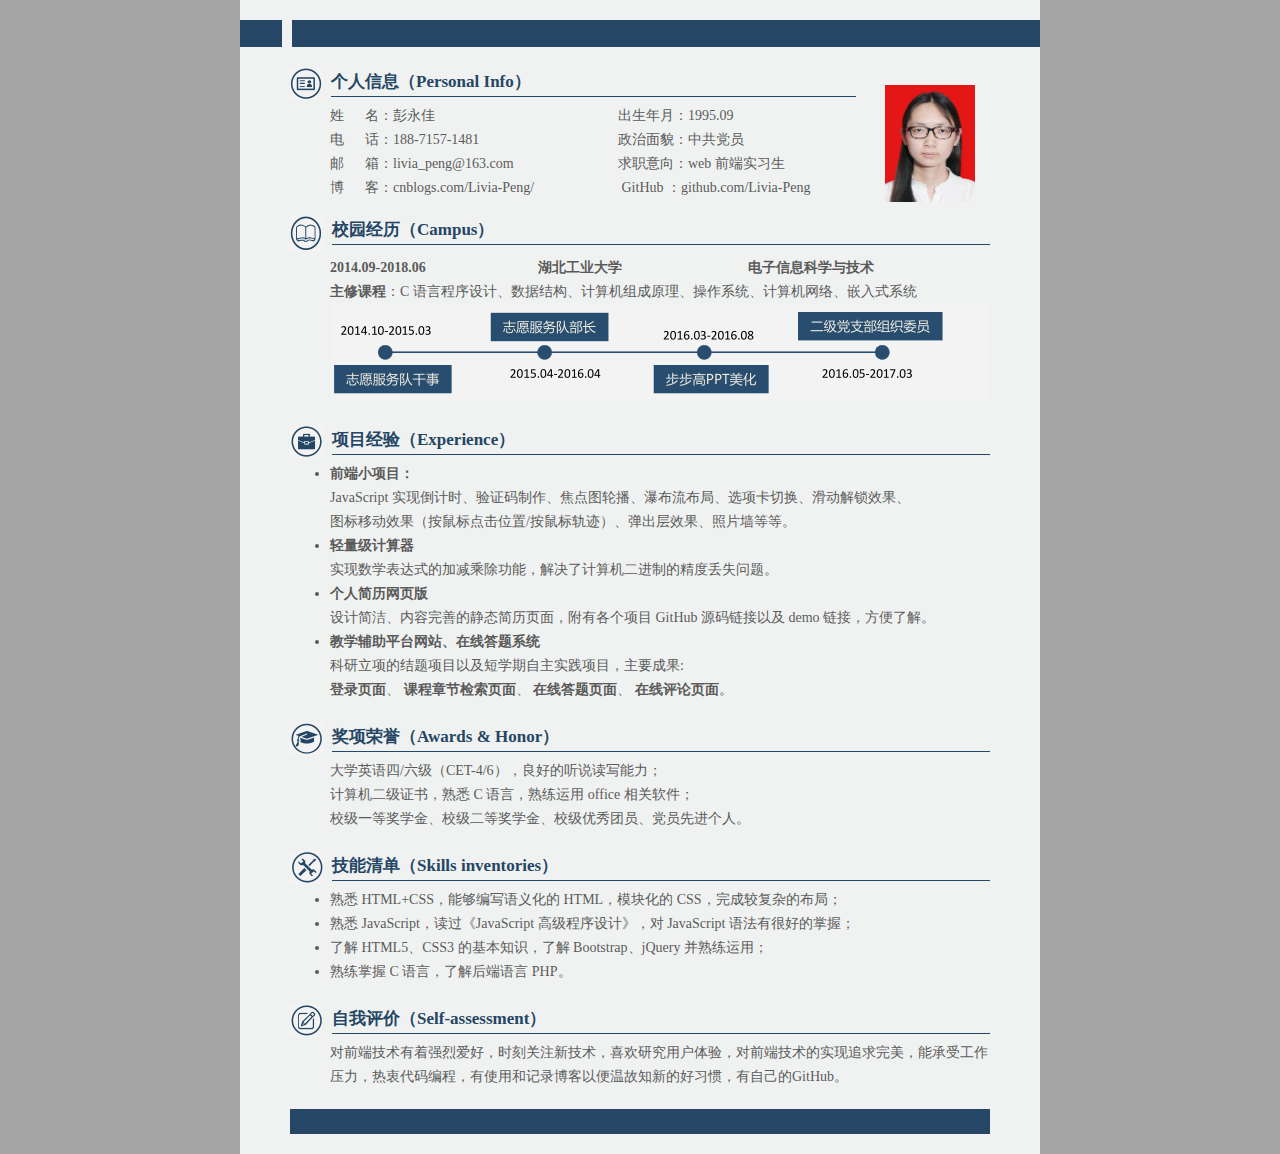
==== my_resume/my_resume.html @ 192242a4 "resume" ====
<!DOCTYPE html>
<html lang="en">
<head>
    <meta charset="UTF-8">
    <title></title>
    <link href="css/style.css" rel="stylesheet" type="text/css" />
</head>
<body>
<div id="box">
    <div class="top1"></div>
    <div class="top2"></div>
    <div id="content">
        <!--个人信息-->
        <div class="personal_info">
            <img src="images/personal.png"/>
            <div class="personal_title">个人信息（Personal Info）</div>
            <div class="information" style="float: left">
                <p>姓&nbsp;&nbsp;&nbsp;&nbsp;&nbsp;&nbsp;名：彭永佳</p>
                <p>电&nbsp;&nbsp;&nbsp;&nbsp;&nbsp;&nbsp;话：188-7157-1481</p>
                <p>邮&nbsp;&nbsp;&nbsp;&nbsp;&nbsp;&nbsp;箱：<a href="#">livia_peng@163.com</a></p>
                <p>博&nbsp;&nbsp;&nbsp;&nbsp;&nbsp;&nbsp;客：<a href="http://www.cnblogs.com/Livia-Peng/" target="_blank">cnblogs.com/Livia-Peng/</a></p>
            </div>
            <div class="information" style="float: right">
                <p>出生年月：1995.09 </p>
                <p>政治面貌：中共党员</p>
                <p>求职意向：web 前端实习生</p>
                <p>&nbsp;GitHub&nbsp;：<a href="https://github.com/Livia-Peng" target="_blank">github.com/Livia-Peng</a></p>
            </div>
        </div>
        <img src="images/me.jpg" class="personal_img"/>

        <!--校园经历-->
        <div class="common_box">
            <img src="images/campus.png"/>
            <div class="common_title">校园经历（Campus）</div>
            <div class="common_content" style="padding-left: 40px">
                <p class="space"><strong>2014.09-2018.06                                湖北工业大学                                    电子信息科学与技术</strong></p>
                <p><strong>主修课程</strong>：C 语言程序设计、数据结构、计算机组成原理、操作系统、计算机网络、嵌入式系统<br/></p>
            </div>
            <img src="images/campus_content.png" style="margin-left: 40px" />
        </div>

        <!--项目经验-->
        <div class="common_box">
            <img src="images/experience.png"/>
            <div class="common_title">项目经验（Experience）</div>
            <div class="common_content">
                <ul>
                    <li>
                        <strong><a href="#">前端小项目</a>：</strong>
                        <p>JavaScript 实现倒计时、验证码制作、焦点图轮播、瀑布流布局、选项卡切换、滑动解锁效果、<br/>
                            图标移动效果（按鼠标点击位置/按鼠标轨迹）、弹出层效果、照片墙等等。</p>
                    </li>
                    <li>
                        <strong><a href="http://123.207.0.184/calculate/main.html">轻量级计算器</a></strong>
                        <p>实现数学表达式的加减乘除功能，解决了计算机二进制的精度丢失问题。</p>
                    </li>
                    <li>
                        <strong><a href="http://123.207.0.184/my_resume/my_resume.html" target="_blank">个人简历网页版</a></strong>
                        <p>设计简洁、内容完善的静态简历页面，附有各个项目 GitHub 源码链接以及 demo 链接，方便了解。</p>
                    </li>
                    <li>
                        <strong><a href="#">教学辅助平台网站、在线答题系统</a></strong>
                        <p>科研立项的结题项目以及短学期自主实践项目，主要成果:<br/>
                            <strong><a href="http://123.207.0.184/onlineANS/login.html" target="_blank">登录页面</a></strong>、
                            <strong><a href="http://123.207.0.184/onlineANS/index.html" target="_blank">课程章节检索页面</a></strong>、
                            <strong><a href="http://123.207.0.184/onlineANS/answer.html" target="_blank">在线答题页面</a></strong>、
                            <strong><a href="http://123.207.0.184/pyj/my_comment/home.html" target="_blank">在线评论页面</a></strong>。</p>
                    </li>
                </ul>
            </div>
        </div>

        <!--奖项荣誉-->
        <div class="common_box">
            <img src="images/award.png"/>
            <div class="common_title">奖项荣誉（Awards & Honor）</div>
            <div class="common_content" style="padding-left: 40px">
                <p>大学英语四/六级（CET-4/6），良好的听说读写能力；</p>
                <p>计算机二级证书，熟悉 C 语言，熟练运用 office 相关软件；</p>
                <p>校级一等奖学金、校级二等奖学金、校级优秀团员、党员先进个人。</p>
            </div>
        </div>

        <!--技能清单-->
        <div class="common_box">
            <img src="images/skill.png"/>
            <div class="common_title">技能清单（Skills inventories）</div>
            <div class="common_content">
                <ul>
                    <li>熟悉 HTML+CSS，能够编写语义化的 HTML，模块化的 CSS，完成较复杂的布局；</li>
                    <li>熟悉 JavaScript，读过《JavaScript 高级程序设计》，对 JavaScript 语法有很好的掌握；</li>
                    <li>了解 HTML5、CSS3 的基本知识，了解 Bootstrap、jQuery 并熟练运用；</li>
                    <li>熟练掌握 C 语言，了解后端语言 PHP。</li>
                </ul>
            </div>
        </div>

        <!--自我评价-->
        <div class="common_box">
            <img src="images/self-assessment.png"/>
            <div class="common_title">自我评价（Self-assessment）</div>
            <div class="common_content" style="padding-left: 40px">
                <p>对前端技术有着强烈爱好，时刻关注新技术，喜欢研究用户体验，对前端技术的实现追求完美，能承受工作压力，热衷代码编程，有使用和记录博客以便温故知新的好习惯，有自己的GitHub。</p>
            </div>
        </div>

        <div class="bottom" ></div>
    </div>
</div>
</body>
</html>
---- my_resume/css/style.css ----
*{
    margin: 0;
    font-family: "Microsoft YaHei", "΢���ź�";
}
body{
    width:100%;
    height:100%;
    margin:0;
    padding:0;
    background:#a5a5a5;
}
a{text-decoration:none;color: inherit}
a:hover{text-decoration: underline}

#box{
    width: 800px;
    height:100%;
    margin-left:auto;
    margin-right:auto;
    background: #f0f2f1;
    padding-bottom: 20px;
}
/*��������*/
.top1{
    width: 42px;
    height: 27px;
    margin-top: 20px;
    margin-bottom: 20px;
    background:rgb(37,70,101);
    float: left;
}
.top2{
    width: 748px;
    height: 27px;
    margin-top: 20px;
    margin-bottom: 20px;
    background: rgb(37,70,101);
    float: right;
}

#content{
    width: 700px;
    height: 100%;
    margin-left:auto;
    margin-right:auto;
    position: relative;
}

/*������Ϣ*/
.personal_info{
    width: 566px;
    height: 200px;
    margin-bottom: 15px;
}

.personal_img{
    width: 90px;
    float: right;
    position: absolute;
    top: 85px;
    right: 15px;
}

.personal_title{
    width:525px;
    height: 26px;
    margin-top: 3px;
    color:rgb(37,70,101);
    font-weight: 600;
    font-size: 17px;
    float: right;
    border-bottom: solid 1px rgb(37,70,101);
}
.information{
    width: 238px;
    padding-left: 40px;
    color: rgb(91,91,91);
    font-size: 14px;
    line-height: 24px;
}

/*���ú���*/
.common_box{
    width: 100%;
    height:auto;
    margin-bottom: 20px;
}
.common_title{
    width:658px;
    height: 26px;
    margin-top: 3px;
    color:rgb(37,70,101);
    font-weight: 600;
    font-size: 17px;
    float: right;
    border-bottom: solid 1px rgb(37,70,101);
}
.common_content{
    width: 100%;
    color: rgb(91,91,91);
    font-size: 14px;
    line-height: 24px;
}
.common_content p{width: 658px}
.bottom{
    width: 700px;
    height: 25px;
    margin-left:auto;
    margin-right:auto;
    background: rgb(37,70,101);
}

.space {
    white-space: pre;
}
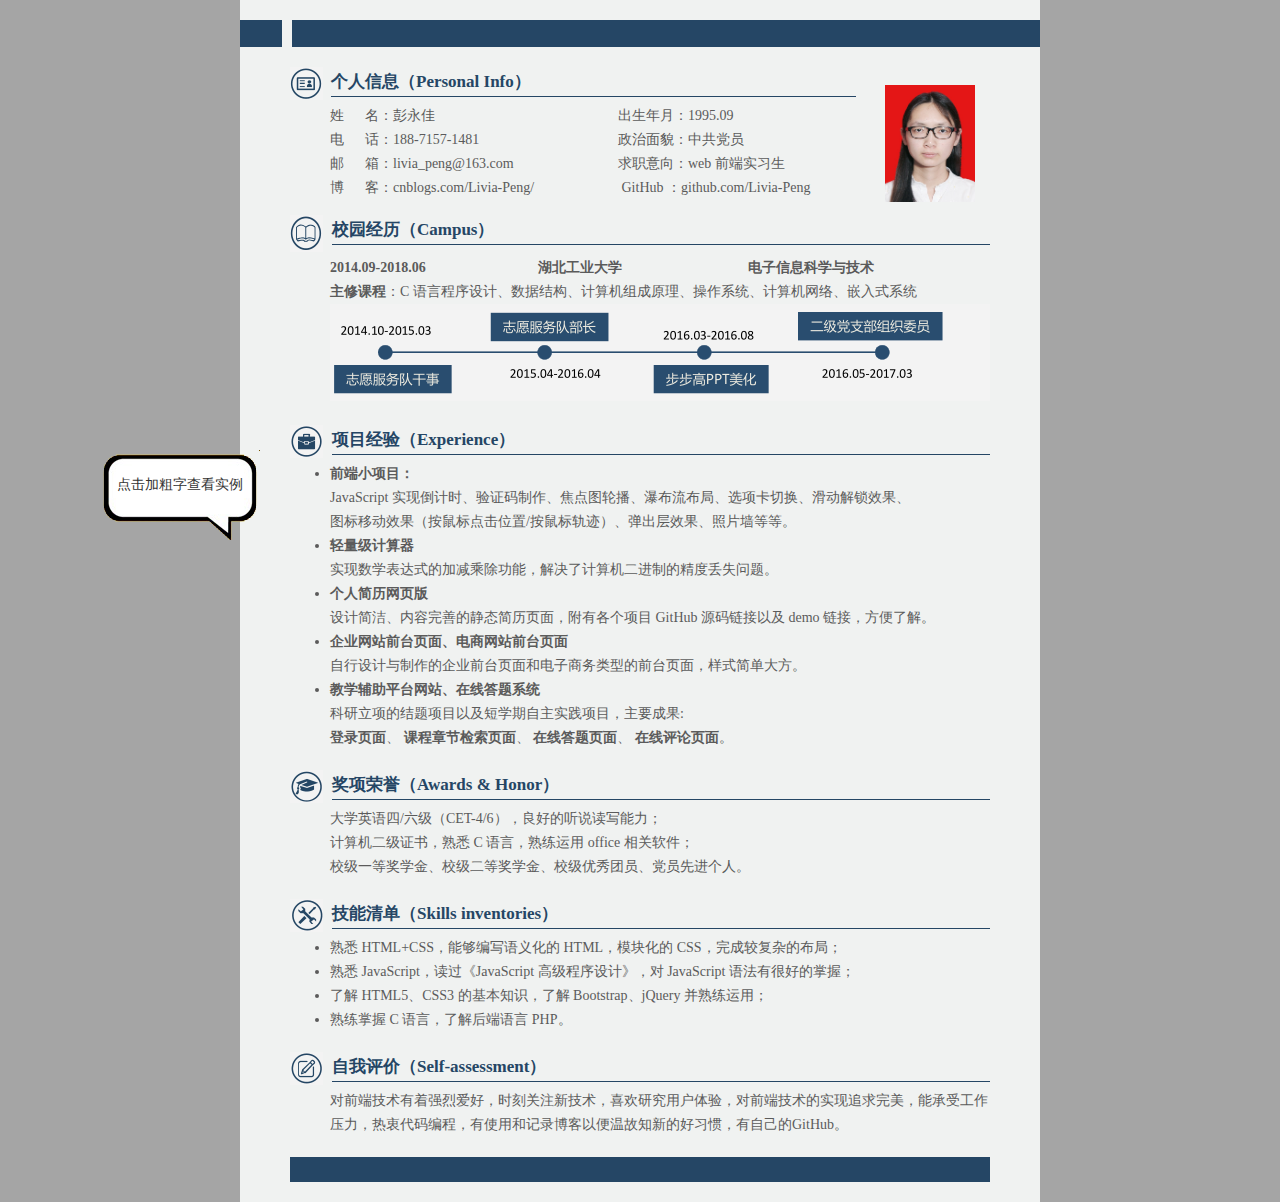
==== commit b0e19471: "个人简历" ====
--- a/my_resume/my_resume.html
+++ b/my_resume/my_resume.html
@@ -2,8 +2,9 @@
 <html lang="en">
 <head>
     <meta charset="UTF-8">
-    <title></title>
+    <title>个人简历</title>
     <link href="css/style.css" rel="stylesheet" type="text/css" />
+
 </head>
 <body>
 <div id="box">
@@ -47,7 +48,7 @@
             <div class="common_content">
                 <ul>
                     <li>
-                        <strong><a href="#">前端小项目</a>：</strong>
+                        <strong><a href="https://github.com/Livia-Peng/test_demo" target="_blank">前端小项目</a>：</strong>
                         <p>JavaScript 实现倒计时、验证码制作、焦点图轮播、瀑布流布局、选项卡切换、滑动解锁效果、<br/>
                             图标移动效果（按鼠标点击位置/按鼠标轨迹）、弹出层效果、照片墙等等。</p>
                     </li>
@@ -58,6 +59,10 @@
                     <li>
                         <strong><a href="http://123.207.0.184/my_resume/my_resume.html" target="_blank">个人简历网页版</a></strong>
                         <p>设计简洁、内容完善的静态简历页面，附有各个项目 GitHub 源码链接以及 demo 链接，方便了解。</p>
+                    </li>
+                    <li>
+                        <strong><a href="http://123.207.0.184/company/company.html" target="_blank">企业网站前台页面</a>、<a href="#" >电商网站前台页面</a></strong>
+                        <p>自行设计与制作的企业前台页面和电子商务类型的前台页面，样式简单大方。</p>
                     </li>
                     <li>
                         <strong><a href="#">教学辅助平台网站、在线答题系统</a></strong>
@@ -108,5 +113,6 @@
         <div class="bottom" ></div>
     </div>
 </div>
+<div id="remind">点击加粗字查看实例</div>
 </body>
-</html>+</html>
--- a/my_resume/css/style.css
+++ b/my_resume/css/style.css
@@ -52,7 +52,6 @@
     height: 200px;
     margin-bottom: 15px;
 }
-
 .personal_img{
     width: 90px;
     float: right;
@@ -60,7 +59,6 @@
     top: 85px;
     right: 15px;
 }
-
 .personal_title{
     width:525px;
     height: 26px;
@@ -110,11 +108,19 @@
     background: rgb(37,70,101);
 }
 
-.space {
-    white-space: pre;
+.space {white-space: pre;}
+
+#remind{
+    width: 160px;
+    height: 90px;
+    position: absolute;
+    top:450px;
+    left: 100px;
+    font-size: 14px;
+    text-align: center;
+    color: #333;
+    line-height: 70px;
+    background: url("../images/remind.png") ;
 }
 
 
-
-
-
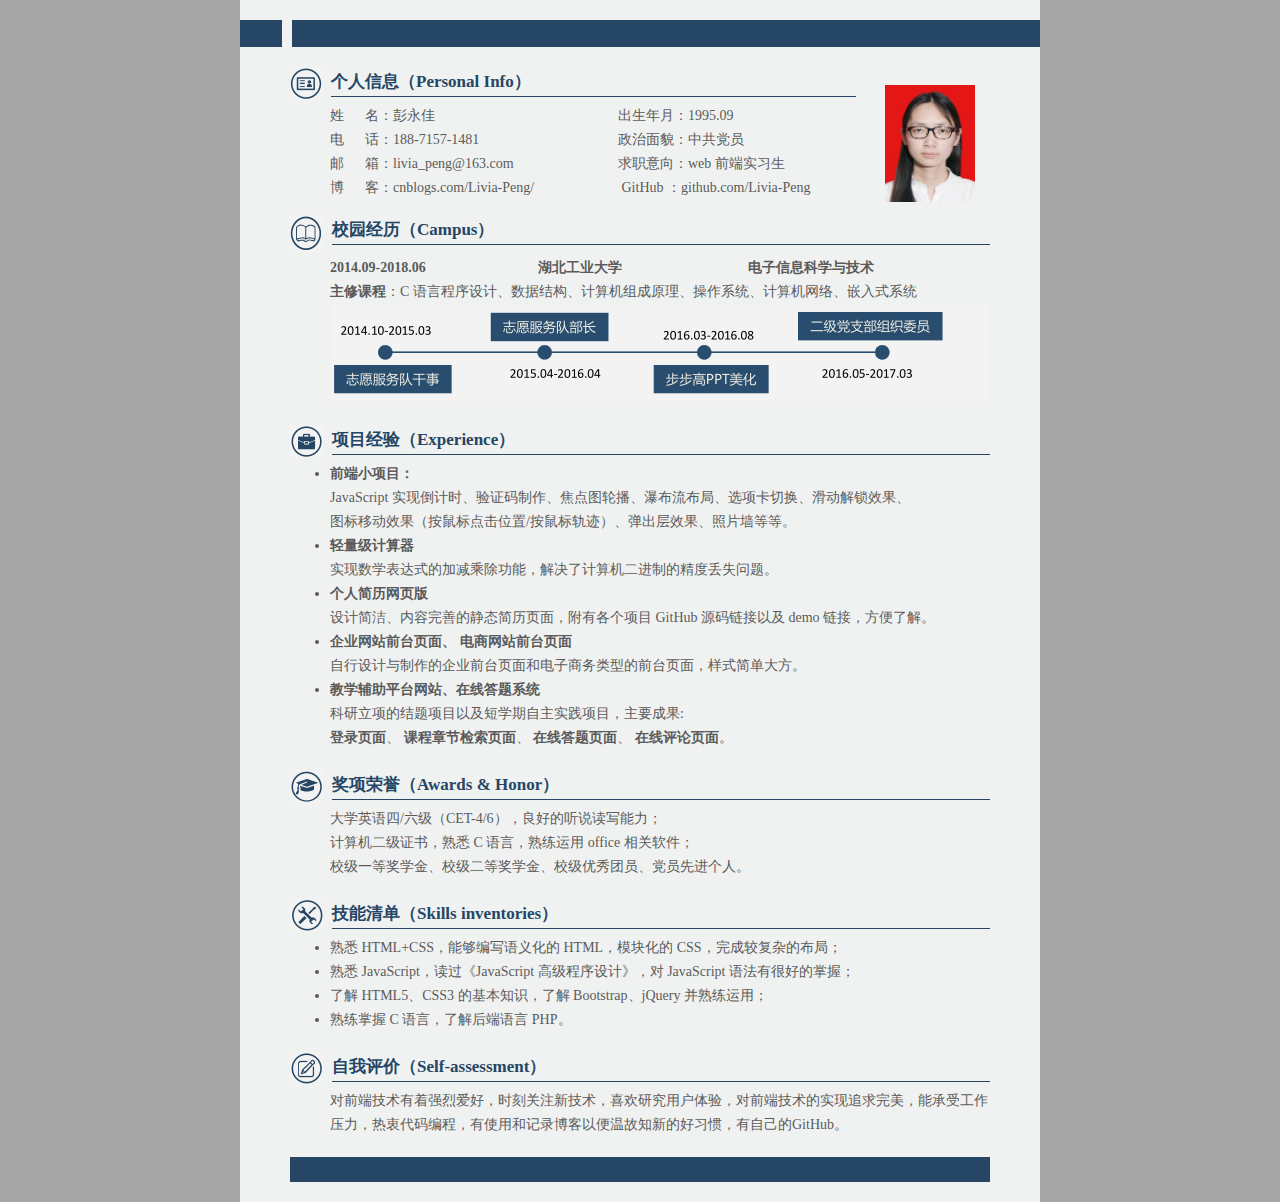
==== commit 08067d71: "个人简历" ====
--- a/my_resume/my_resume.html
+++ b/my_resume/my_resume.html
@@ -2,6 +2,7 @@
 <html lang="en">
 <head>
     <meta charset="UTF-8">
+    <link rel="shortcut icon" href="images/my_favicon.ico" />
     <title>个人简历</title>
     <link href="css/style.css" rel="stylesheet" type="text/css" />
 
@@ -61,7 +62,8 @@
                         <p>设计简洁、内容完善的静态简历页面，附有各个项目 GitHub 源码链接以及 demo 链接，方便了解。</p>
                     </li>
                     <li>
-                        <strong><a href="http://123.207.0.184/company/company.html" target="_blank">企业网站前台页面</a>、<a href="#" >电商网站前台页面</a></strong>
+                        <strong><a href="https://livia-peng.github.io/company/company/company.html" target="_blank">企业网站前台页面</a>、
+                            <a href="https://livia-peng.github.io/elec_commerce/elec-commerce/main.html" target="_blank">电商网站前台页面</a></strong>
                         <p>自行设计与制作的企业前台页面和电子商务类型的前台页面，样式简单大方。</p>
                     </li>
                     <li>
@@ -113,6 +115,6 @@
         <div class="bottom" ></div>
     </div>
 </div>
-<div id="remind">点击加粗字查看实例</div>
+<!--<div id="remind">点击加粗字查看实例</div>-->
 </body>
-</html>
+</html>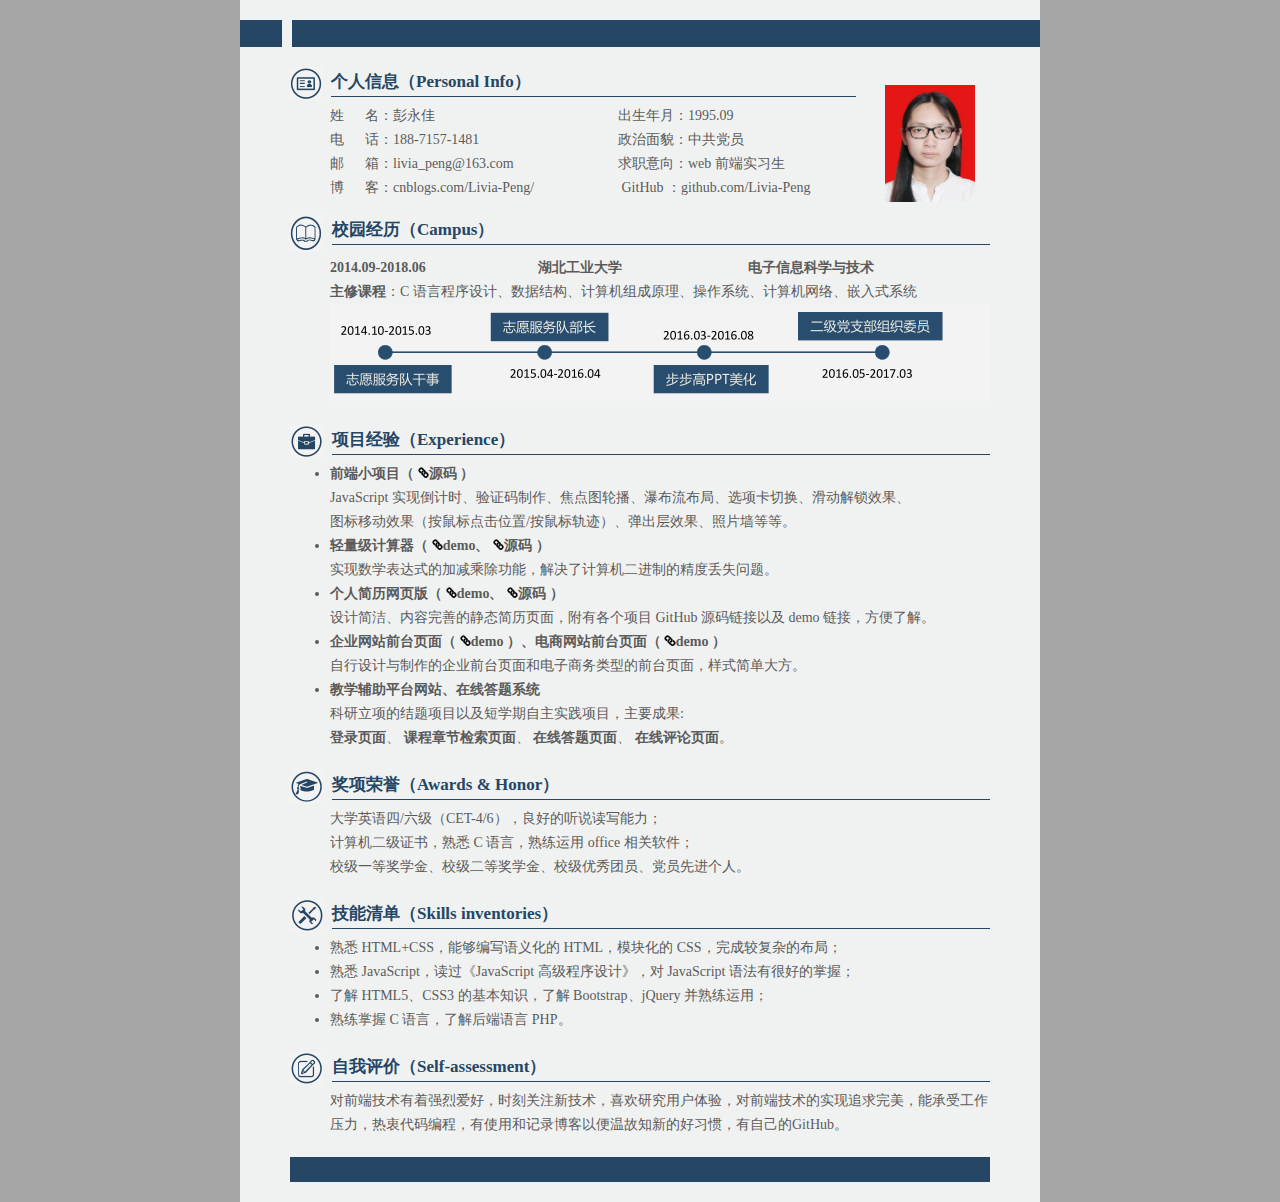
==== commit d260cac8: "个人简历" ====
--- a/my_resume/my_resume.html
+++ b/my_resume/my_resume.html
@@ -49,21 +49,32 @@
             <div class="common_content">
                 <ul>
                     <li>
-                        <strong><a href="https://github.com/Livia-Peng/test_demo" target="_blank">前端小项目</a>：</strong>
+                        <strong>前端小项目（
+                            <img src="images/link.png" /><a href="https://github.com/Livia-Peng/test_demo" target="_blank">源码</a>
+                            ）</strong>
                         <p>JavaScript 实现倒计时、验证码制作、焦点图轮播、瀑布流布局、选项卡切换、滑动解锁效果、<br/>
                             图标移动效果（按鼠标点击位置/按鼠标轨迹）、弹出层效果、照片墙等等。</p>
                     </li>
                     <li>
-                        <strong><a href="http://123.207.0.184/calculate/main.html">轻量级计算器</a></strong>
+                        <strong>轻量级计算器（
+                            <img src="images/link.png" /><a href="http://123.207.0.184/calculate/main.html" target="_blank">demo</a>、
+                            <img src="images/link.png" /><a href="https://github.com/Livia-Peng/test_demo/tree/master/calculate" target="_blank">源码</a>
+                            ）</strong>
                         <p>实现数学表达式的加减乘除功能，解决了计算机二进制的精度丢失问题。</p>
                     </li>
                     <li>
-                        <strong><a href="http://123.207.0.184/my_resume/my_resume.html" target="_blank">个人简历网页版</a></strong>
+                        <strong>个人简历网页版（
+                            <img src="images/link.png" /><a href="http://123.207.0.184/my_resume/my_resume.html" target="_blank">demo</a>、
+                            <img src="images/link.png" /><a href="https://github.com/Livia-Peng/my_resume" target="_blank">源码</a>
+                            ）</strong>
                         <p>设计简洁、内容完善的静态简历页面，附有各个项目 GitHub 源码链接以及 demo 链接，方便了解。</p>
                     </li>
                     <li>
-                        <strong><a href="https://livia-peng.github.io/company/company/company.html" target="_blank">企业网站前台页面</a>、
-                            <a href="https://livia-peng.github.io/elec_commerce/elec-commerce/main.html" target="_blank">电商网站前台页面</a></strong>
+                        <strong>企业网站前台页面（
+                            <img src="images/link.png" /><a href="https://livia-peng.github.io/company/company/company.html" target="_blank">demo</a>
+                            ）、电商网站前台页面（
+                            <img src="images/link.png" /><a href="https://livia-peng.github.io/elec_commerce/elec-commerce/main.html" target="_blank">demo</a>
+                            ）</strong>
                         <p>自行设计与制作的企业前台页面和电子商务类型的前台页面，样式简单大方。</p>
                     </li>
                     <li>
@@ -115,6 +126,5 @@
         <div class="bottom" ></div>
     </div>
 </div>
-<!--<div id="remind">点击加粗字查看实例</div>-->
 </body>
 </html>--- a/my_resume/css/style.css
+++ b/my_resume/css/style.css
@@ -99,6 +99,8 @@
     font-size: 14px;
     line-height: 24px;
 }
+.common_content li img{height: 11px;}
+
 .common_content p{width: 658px}
 .bottom{
     width: 700px;
